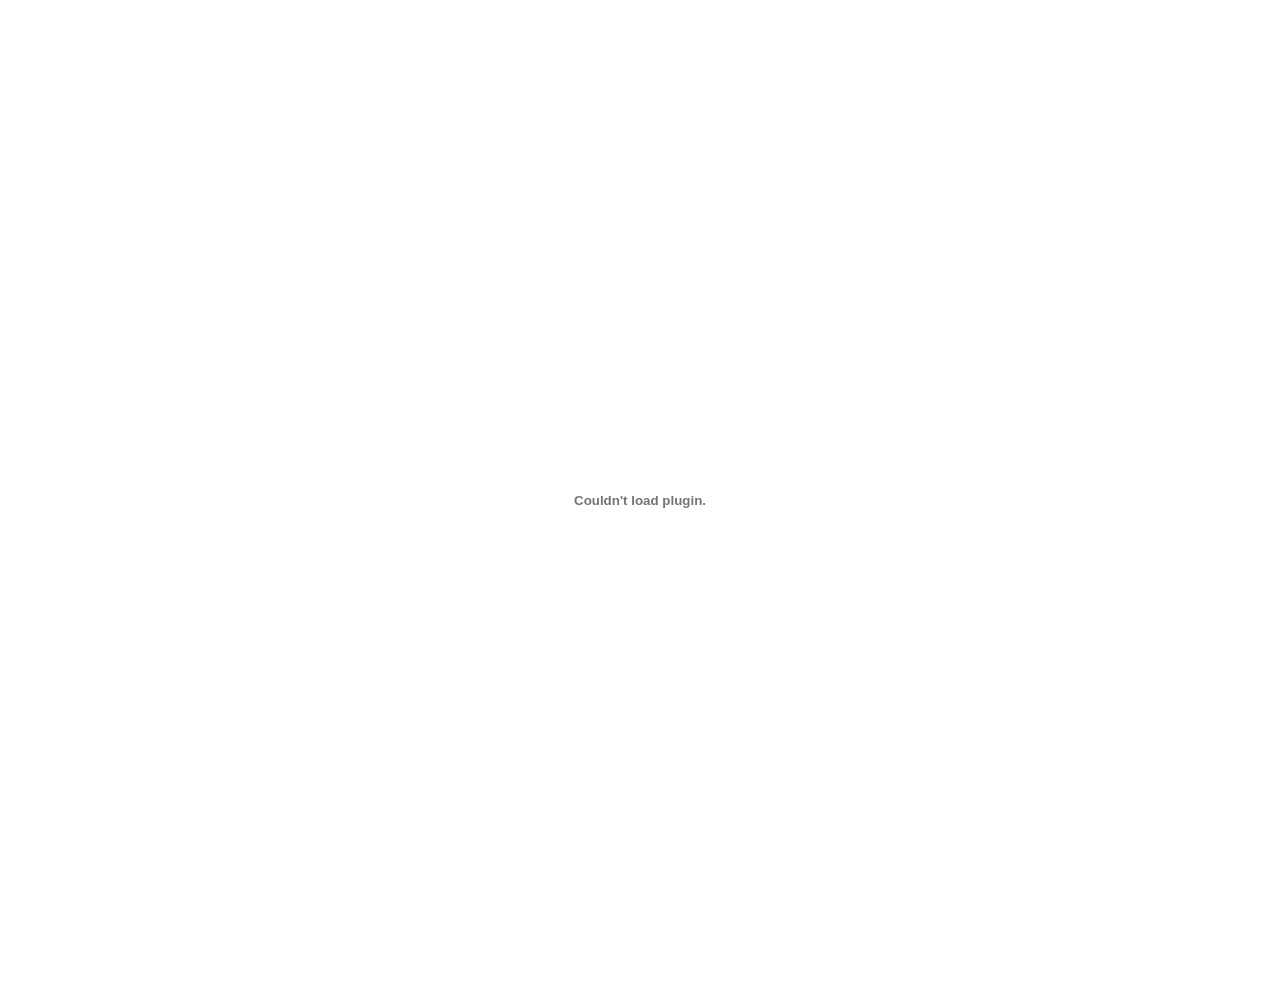
==== index.html @ 48e4b4f7 "margin fix." ====
<!DOCTYPE html>
<html>
  <head>
    <title>Lifeline or a Trap?</title>
  </head>
  <body style="margin: 0;">
   <embed 
    src="index.pdf" 
    width="100%" 
    height="1000px" 
    title="Lifeline or trap? The consequences of 'vibe coding' and excessive reliance on AI" 
    author="Krémer Aliz, Hősi Rezső, Oláh Sára"
    />

  </body>
</html>
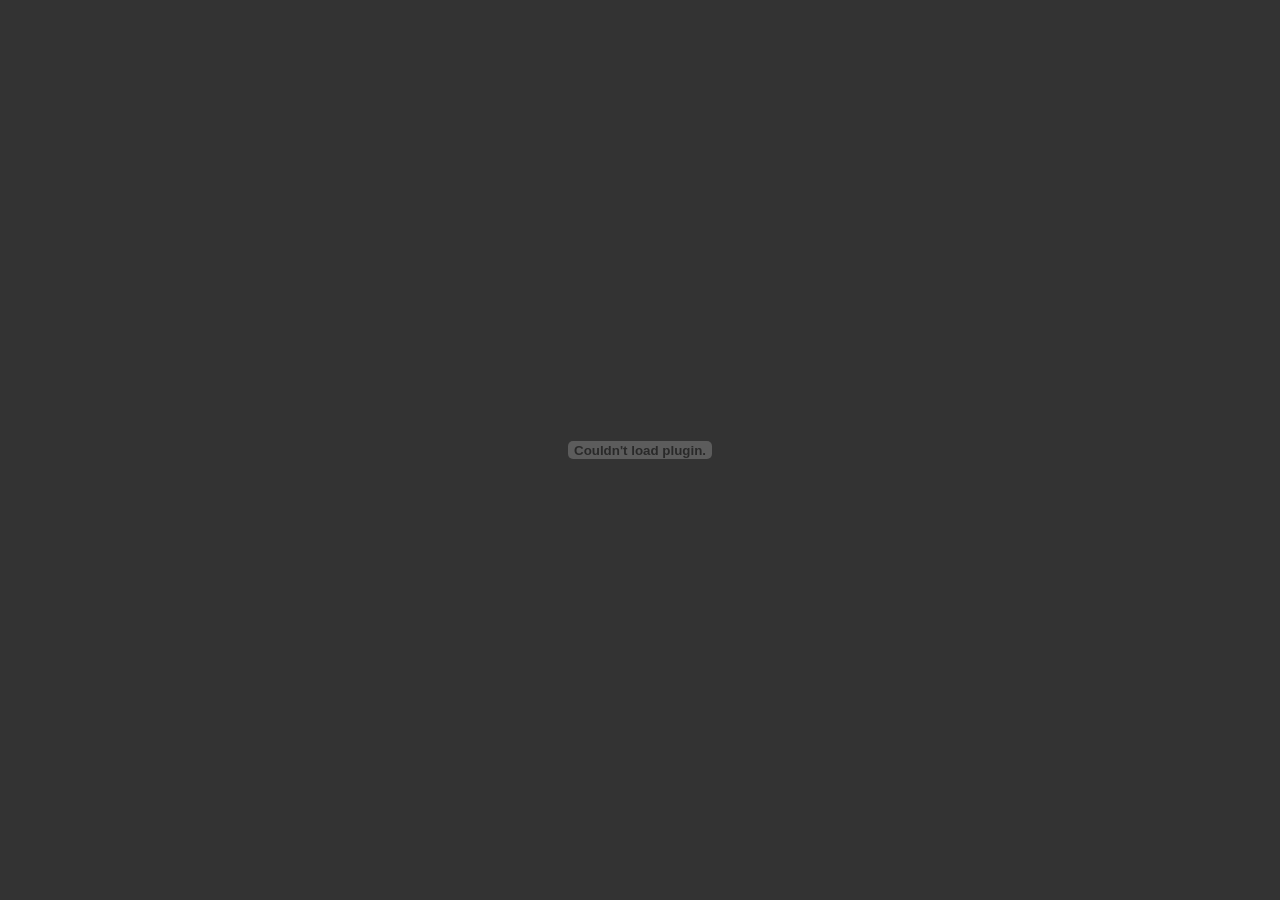
==== commit 18e0045f: "pages index.html" ====
--- a/index.html
+++ b/index.html
@@ -1,16 +1,20 @@
 <!DOCTYPE html>
-<html>
-  <head>
-    <title>Lifeline or a Trap?</title>
-  </head>
-  <body style="margin: 0;">
-   <embed 
-    src="index.pdf" 
-    width="100%" 
-    height="1000px" 
-    title="Lifeline or trap? The consequences of 'vibe coding' and excessive reliance on AI" 
-    author="Krémer Aliz, Hősi Rezső, Oláh Sára"
-    />
+<html lang="hu">
+<head>
+    <meta charset="UTF-8">
+    <meta name="viewport" content="width=device-width, initial-scale=1.0">
+    <title>Lifeline or trap? The consequences of "vibe coding" and excessive reliance on AI</title>
+    <link rel="stylesheet" href="style.css">
+</head>
+<body>
 
-  </body>
+    <embed class="pdf-embed" src="main.pdf" type="application/pdf">
+
+    <div class="mobile-fallback">
+        <h2>Úgy tűnik, mobilon vagy!</h2>
+        <p>A mobilböngészők néha nem tudják közvetlenül az oldalon megjeleníteni a PDF-et.</p>
+        <a href="main.pdf" target="_blank">Kattints ide a cikk megnyitásához / letöltéséhez</a>
+    </div>
+
+</body>
 </html>
--- a/style.css
+++ b/style.css
@@ -0,0 +1,68 @@
+/* Színváltozók definiálása modern CSS-ben */
+:root {
+    --bg-dark: #333;
+    --bg-mobile: #222;
+    --text-light: #fff;
+    --accent-color: #4da6ff;
+}
+
+/* Alapértelmezett térközök nullázása */
+html, body {
+    margin: 0;
+    padding: 0;
+    height: 100%;
+    background-color: var(--bg-dark);
+    overflow: hidden;
+}
+
+/* A PDF konténer stílusozása */
+.pdf-embed {
+    width: 100%;
+    height: 100%;
+    border: none;
+    display: block;
+}
+
+/* Mobilos figyelmeztetés formázása */
+.mobile-fallback {
+    display: none;
+    text-align: center;
+    padding: 20px;
+    font-family: sans-serif;
+    color: var(--text-light);
+    background-color: var(--bg-mobile);
+    height: 100%;
+    box-sizing: border-box;
+}
+
+.mobile-fallback h2 {
+    margin-top: 10vh;
+}
+
+.mobile-fallback a {
+    color: var(--accent-color);
+    text-decoration: none;
+    font-weight: bold;
+    font-size: 1.2rem;
+    display: inline-block;
+    margin-top: 15px;
+    padding: 10px 20px;
+    border: 2px solid var(--accent-color);
+    border-radius: 5px;
+    transition: all 0.3s ease;
+}
+
+.mobile-fallback a:hover {
+    background-color: var(--accent-color);
+    color: var(--bg-mobile);
+}
+
+/* Reszponzív nézet: mobilon gomb, asztalin PDF */
+@media (max-width: 768px) {
+    .mobile-fallback {
+        display: block;
+    }
+    .pdf-embed {
+        display: none;
+    }
+}
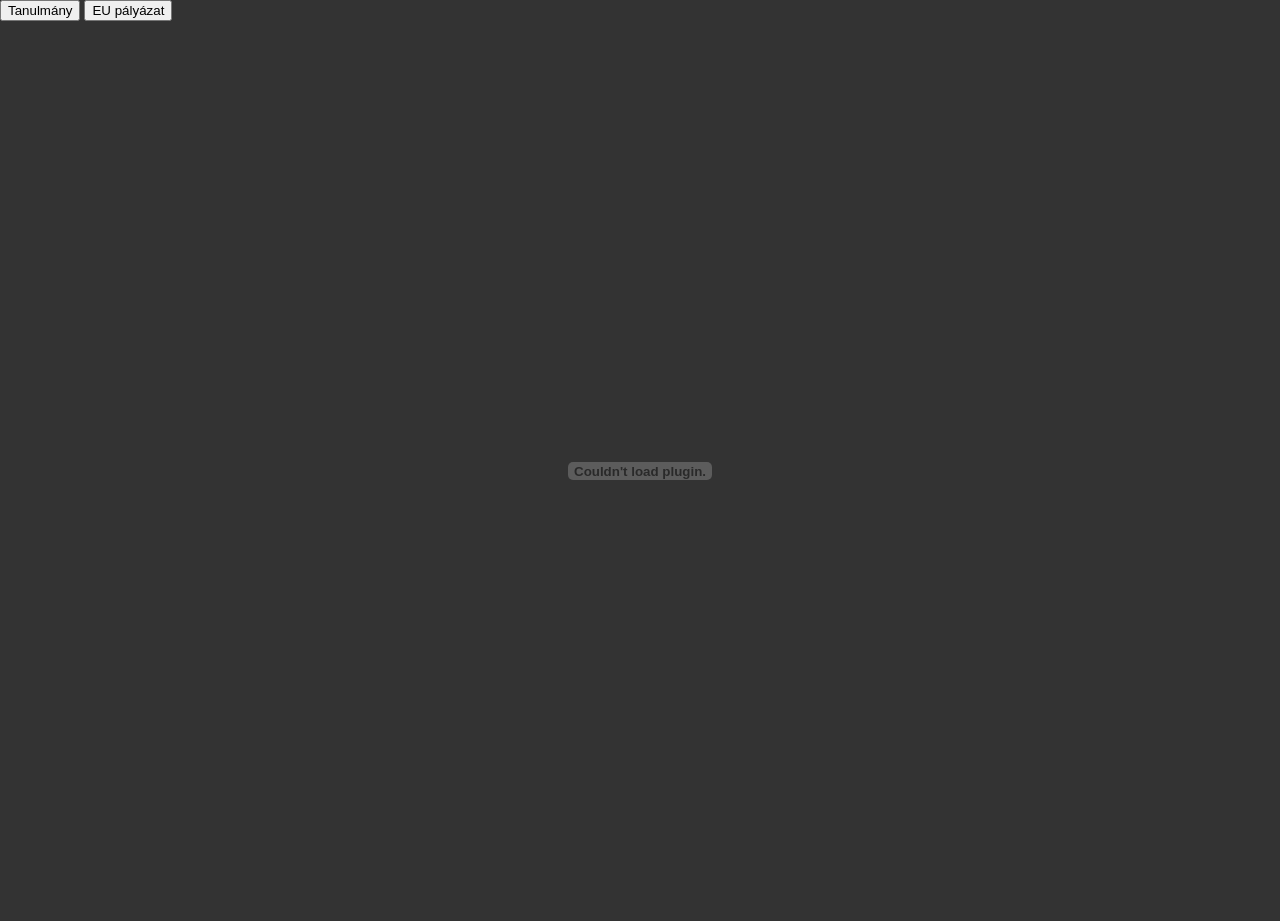
==== commit 303dd867: "index update" ====
--- a/index.html
+++ b/index.html
@@ -1,20 +1,40 @@
-<!DOCTYPE html>
+<!doctype html>
 <html lang="hu">
-<head>
-    <meta charset="UTF-8">
-    <meta name="viewport" content="width=device-width, initial-scale=1.0">
-    <title>Lifeline or trap? The consequences of "vibe coding" and excessive reliance on AI</title>
-    <link rel="stylesheet" href="style.css">
-</head>
-<body>
+  <head>
+    <meta charset="UTF-8" />
+    <meta name="viewport" content="width=device-width, initial-scale=1.0" />
+    <title>Kutatásmódszertan: Tanulmány és Pályázat</title>
+    <link rel="stylesheet" href="style.css" />
+  </head>
+  <body>
+    <div class="menu">
+      <button onclick="loadPDF('main.pdf')">Tanulmány</button>
+      <button onclick="loadPDF('eu.pdf')">EU pályázat</button>
+    </div>
 
-    <embed class="pdf-embed" src="main.pdf" type="application/pdf">
+    <embed
+      id="pdfViewer"
+      class="pdf-embed"
+      src="main.pdf"
+      type="application/pdf"
+    />
 
     <div class="mobile-fallback">
-        <h2>Úgy tűnik, mobilon vagy!</h2>
-        <p>A mobilböngészők néha nem tudják közvetlenül az oldalon megjeleníteni a PDF-et.</p>
-        <a href="main.pdf" target="_blank">Kattints ide a cikk megnyitásához / letöltéséhez</a>
+      <h2>Úgy tűnik, mobilon vagy!</h2>
+      <p>
+        A mobilböngészők néha nem tudják közvetlenül az oldalon megjeleníteni a
+        PDF-et.
+      </p>
+      <a id="fallbackLink" href="main.pdf" target="_blank">
+        Kattints ide a cikk megnyitásához / letöltéséhez
+      </a>
     </div>
 
-</body>
-</html>+    <script>
+      function loadPDF(file) {
+        document.getElementById("pdfViewer").src = file;
+        document.getElementById("fallbackLink").href = file;
+      }
+    </script>
+  </body>
+</html>
--- a/style.css
+++ b/style.css
@@ -1,68 +1,69 @@
 /* Színváltozók definiálása modern CSS-ben */
 :root {
-    --bg-dark: #333;
-    --bg-mobile: #222;
-    --text-light: #fff;
-    --accent-color: #4da6ff;
+  --bg-dark: #333;
+  --bg-mobile: #222;
+  --text-light: #fff;
+  --accent-color: #4da6ff;
 }
 
 /* Alapértelmezett térközök nullázása */
-html, body {
-    margin: 0;
-    padding: 0;
-    height: 100%;
-    background-color: var(--bg-dark);
-    overflow: hidden;
+html,
+body {
+  margin: 0;
+  padding: 0;
+  height: 100%;
+  background-color: var(--bg-dark);
+  overflow: hidden;
 }
 
 /* A PDF konténer stílusozása */
 .pdf-embed {
-    width: 100%;
-    height: 100%;
-    border: none;
-    display: block;
+  width: 100%;
+  height: 100%;
+  border: none;
+  display: block;
 }
 
 /* Mobilos figyelmeztetés formázása */
 .mobile-fallback {
-    display: none;
-    text-align: center;
-    padding: 20px;
-    font-family: sans-serif;
-    color: var(--text-light);
-    background-color: var(--bg-mobile);
-    height: 100%;
-    box-sizing: border-box;
+  display: none;
+  text-align: center;
+  padding: 20px;
+  font-family: sans-serif;
+  color: var(--text-light);
+  background-color: var(--bg-mobile);
+  height: 100%;
+  box-sizing: border-box;
 }
 
 .mobile-fallback h2 {
-    margin-top: 10vh;
+  margin-top: 10vh;
 }
 
 .mobile-fallback a {
-    color: var(--accent-color);
-    text-decoration: none;
-    font-weight: bold;
-    font-size: 1.2rem;
-    display: inline-block;
-    margin-top: 15px;
-    padding: 10px 20px;
-    border: 2px solid var(--accent-color);
-    border-radius: 5px;
-    transition: all 0.3s ease;
+  color: var(--accent-color);
+  text-decoration: none;
+  font-weight: bold;
+  font-size: 1.2rem;
+  display: inline-block;
+  margin-top: 15px;
+  padding: 10px 20px;
+  border: 2px solid var(--accent-color);
+  border-radius: 5px;
+  transition: all 0.3s ease;
 }
 
 .mobile-fallback a:hover {
-    background-color: var(--accent-color);
-    color: var(--bg-mobile);
+  background-color: var(--accent-color);
+  color: var(--bg-mobile);
 }
 
 /* Reszponzív nézet: mobilon gomb, asztalin PDF */
 @media (max-width: 768px) {
-    .mobile-fallback {
-        display: block;
-    }
-    .pdf-embed {
-        display: none;
-    }
-}+  .mobile-fallback {
+    display: block;
+  }
+  .pdf-embed {
+    display: none;
+  }
+}
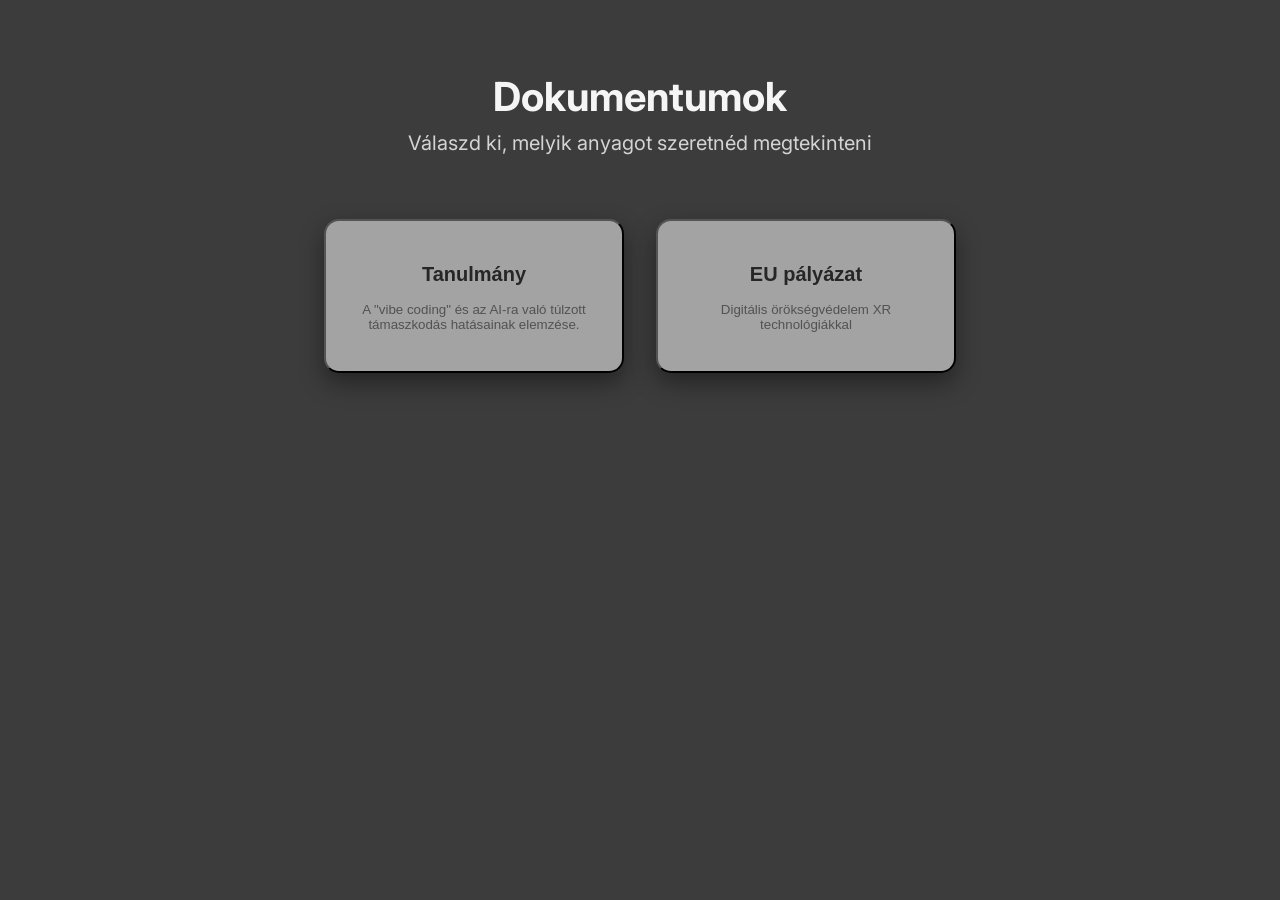
==== commit 65db66b2: "pályázat sablon, github page" ====
--- a/index.html
+++ b/index.html
@@ -3,38 +3,111 @@
   <head>
     <meta charset="UTF-8" />
     <meta name="viewport" content="width=device-width, initial-scale=1.0" />
-    <title>Kutatásmódszertan: Tanulmány és Pályázat</title>
+    <title>Kutatásmódszertan - Dokumentumok</title>
     <link rel="stylesheet" href="style.css" />
+    <link rel="preconnect" href="https://fonts.googleapis.com" />
+    <link rel="preconnect" href="https://fonts.gstatic.com" crossorigin />
+    <link
+      href="https://fonts.googleapis.com/css2?family=Inter:ital,opsz,wght@0,14..32,100..900;1,14..32,100..900&display=swap"
+      rel="stylesheet"
+    />
   </head>
   <body>
-    <div class="menu">
-      <button onclick="loadPDF('main.pdf')">Tanulmány</button>
-      <button onclick="loadPDF('eu.pdf')">EU pályázat</button>
+    <div id="home" class="home">
+      <div class="hero">
+        <h1>Dokumentumok</h1>
+        <p>Válaszd ki, melyik anyagot szeretnéd megtekinteni</p>
+      </div>
+
+      <div class="card-container">
+        <button class="card" onclick="navigate('tanulmany')">
+          <h2>Tanulmány</h2>
+          <p>
+            A "vibe coding" és az AI-ra való túlzott támaszkodás hatásainak
+            elemzése.
+          </p>
+        </button>
+
+        <button class="card" onclick="navigate('eu')">
+          <h2>EU pályázat</h2>
+          <p>Digitális örökségvédelem XR technológiákkal</p>
+        </button>
+      </div>
     </div>
 
-    <embed
-      id="pdfViewer"
-      class="pdf-embed"
-      src="main.pdf"
-      type="application/pdf"
-    />
+    <!-- PDF VIEW -->
+    <div id="viewer" class="viewer hidden">
+      <div class="topbar">
+        <button onclick="goHome()">Vissza</button>
+        <span id="docTitle"></span>
+        <div></div>
+      </div>
 
-    <div class="mobile-fallback">
-      <h2>Úgy tűnik, mobilon vagy!</h2>
-      <p>
-        A mobilböngészők néha nem tudják közvetlenül az oldalon megjeleníteni a
-        PDF-et.
-      </p>
-      <a id="fallbackLink" href="main.pdf" target="_blank">
-        Kattints ide a cikk megnyitásához / letöltéséhez
+      <embed id="pdfViewer" class="pdf-embed" src="" type="application/pdf" />
+
+      <a class="mobile-fallback" id="fallbackLink" href="#" target="_blank">
+        Megnyitás / letöltés
       </a>
     </div>
 
     <script>
-      function loadPDF(file) {
-        document.getElementById("pdfViewer").src = file;
-        document.getElementById("fallbackLink").href = file;
+      const routes = {
+        tanulmany: {
+          file: "main.pdf",
+          title: "Tanulmány",
+        },
+        eu: {
+          file: "eu.pdf",
+          title: "EU pályázat",
+        },
+      };
+
+      function navigate(route) {
+        window.location.hash = route;
       }
+
+      function goHome() {
+        window.location.hash = "";
+      }
+
+      function render() {
+        const hash = window.location.hash.replace("#", "");
+
+        const home = document.getElementById("home");
+        const viewer = document.getElementById("viewer");
+
+        home.classList.remove("show");
+        viewer.classList.remove("show");
+
+        setTimeout(() => {
+          if (routes[hash]) {
+            const data = routes[hash];
+
+            home.style.display = "none";
+            viewer.style.display = "block";
+
+            document.getElementById("pdfViewer").src = data.file;
+            document.getElementById("fallbackLink").href = data.file;
+            document.getElementById("docTitle").textContent = data.title;
+
+            // FADE IN viewer
+            setTimeout(() => viewer.classList.add("show"), 10);
+          } else {
+            viewer.style.display = "none";
+            home.style.display = "block";
+
+            // FADE IN home
+            setTimeout(() => home.classList.add("show"), 10);
+          }
+        }, 200);
+      }
+
+      window.addEventListener("load", () => {
+        document.getElementById("home").classList.add("show");
+        render();
+      });
+
+      window.addEventListener("hashchange", render);
     </script>
   </body>
 </html>
--- a/style.css
+++ b/style.css
@@ -1,61 +1,146 @@
-/* Színváltozók definiálása modern CSS-ben */
-:root {
-  --bg-dark: #333;
-  --bg-mobile: #222;
-  --text-light: #fff;
-  --accent-color: #4da6ff;
+body {
+  font-family: "Inter", sans-serif;
+  background: rgb(60, 60, 60);
 }
 
-/* Alapértelmezett térközök nullázása */
-html,
-body {
-  margin: 0;
-  padding: 0;
-  height: 100%;
-  background-color: var(--bg-dark);
-  overflow: hidden;
+.home {
+  padding: 4rem 2rem;
 }
 
-/* A PDF konténer stílusozása */
+/* HERO */
+.hero {
+  text-align: center;
+
+  h1 {
+    margin: 0px;
+    font-size: 2.5rem;
+    color: var(--text-light);
+    margin-bottom: 10px;
+    color: #f5f5f5;
+  }
+
+  p {
+    margin: 0px;
+    color: #d4d4d4;
+    font-size: 1.25rem;
+  }
+}
+
+/* KÁRTYÁK */
+.card-container {
+  display: flex;
+  justify-content: center;
+  gap: 2rem;
+  margin-top: 4rem;
+  flex-wrap: wrap;
+}
+
+.card {
+  background: #a3a3a3;
+  padding: 25px;
+  border-radius: 15px;
+  max-width: 300px;
+  cursor: pointer;
+  transition:
+    transform 0.25s ease,
+    box-shadow 0.25s ease;
+  box-shadow: 0 10px 25px rgba(0, 0, 0, 0.4);
+  text-align: center;
+
+  h2 {
+    font-weight: 600;
+    color: #262626;
+  }
+  p {
+    color: #525252;
+  }
+}
+
+.card:hover {
+  transform: translateY(-8px);
+  box-shadow: 0 15px 35px rgba(0, 0, 0, 0.6);
+}
+
+/* Viewer */
+.viewer {
+  height: 100%;
+}
+
+.hidden {
+  display: none;
+}
+
+/* TOPBAR */
+.topbar {
+  display: flex;
+  justify-content: space-between;
+  align-items: center;
+  gap: 15px;
+  padding: 1rem 0.5rem;
+
+  button {
+    padding: 0.5rem 1rem;
+    background: #a3a3a3;
+    color: #f5f5f5;
+    border: none;
+    border-radius: 8px;
+    cursor: pointer;
+    font-size: 1.25rem;
+  }
+
+  span {
+    text-align: center;
+    font-weight: bold;
+    font-size: 2rem;
+    color: #f5f5f4;
+  }
+
+  div {
+    width: 71px;
+  }
+}
+
+/* Fade animáció alap */
+.fade {
+  opacity: 0;
+  transition: opacity 0.35s ease;
+}
+
+.fade.show {
+  opacity: 1;
+}
+
+/* Viewer/home alap animálható állapot */
+#home,
+#viewer {
+  opacity: 1;
+  transition: opacity 0.35s ease;
+}
+
+/* Pdf megjelenítése */
 .pdf-embed {
-  width: 100%;
-  height: 100%;
+  width: 100vw;
+  height: calc(100vh - 50px); /* ha van felső menü */
   border: none;
   display: block;
 }
 
-/* Mobilos figyelmeztetés formázása */
+/* MOBIL GOMB */
+
 .mobile-fallback {
+  margin: 4rem 2rem;
   display: none;
   text-align: center;
-  padding: 20px;
   font-family: sans-serif;
-  color: var(--text-light);
-  background-color: var(--bg-mobile);
-  height: 100%;
+  color: #262626;
+  background-color: #a3a3a3;
+  border-radius: 8px;
   box-sizing: border-box;
-}
-
-.mobile-fallback h2 {
-  margin-top: 10vh;
-}
-
-.mobile-fallback a {
-  color: var(--accent-color);
+  font-weight: 600;
+  font-size: 1.2rem;
+  padding: 1rem 2rem;
+  transition: all 0.3s ease;
   text-decoration: none;
-  font-weight: bold;
-  font-size: 1.2rem;
-  display: inline-block;
-  margin-top: 15px;
-  padding: 10px 20px;
-  border: 2px solid var(--accent-color);
-  border-radius: 5px;
-  transition: all 0.3s ease;
-}
-
-.mobile-fallback a:hover {
-  background-color: var(--accent-color);
-  color: var(--bg-mobile);
 }
 
 /* Reszponzív nézet: mobilon gomb, asztalin PDF */
@@ -66,4 +151,16 @@
   .pdf-embed {
     display: none;
   }
+
+  .topbar {
+    justify-content: center;
+
+    button {
+      display: none;
+    }
+
+    div {
+      width: 0px;
+    }
+  }
 }
